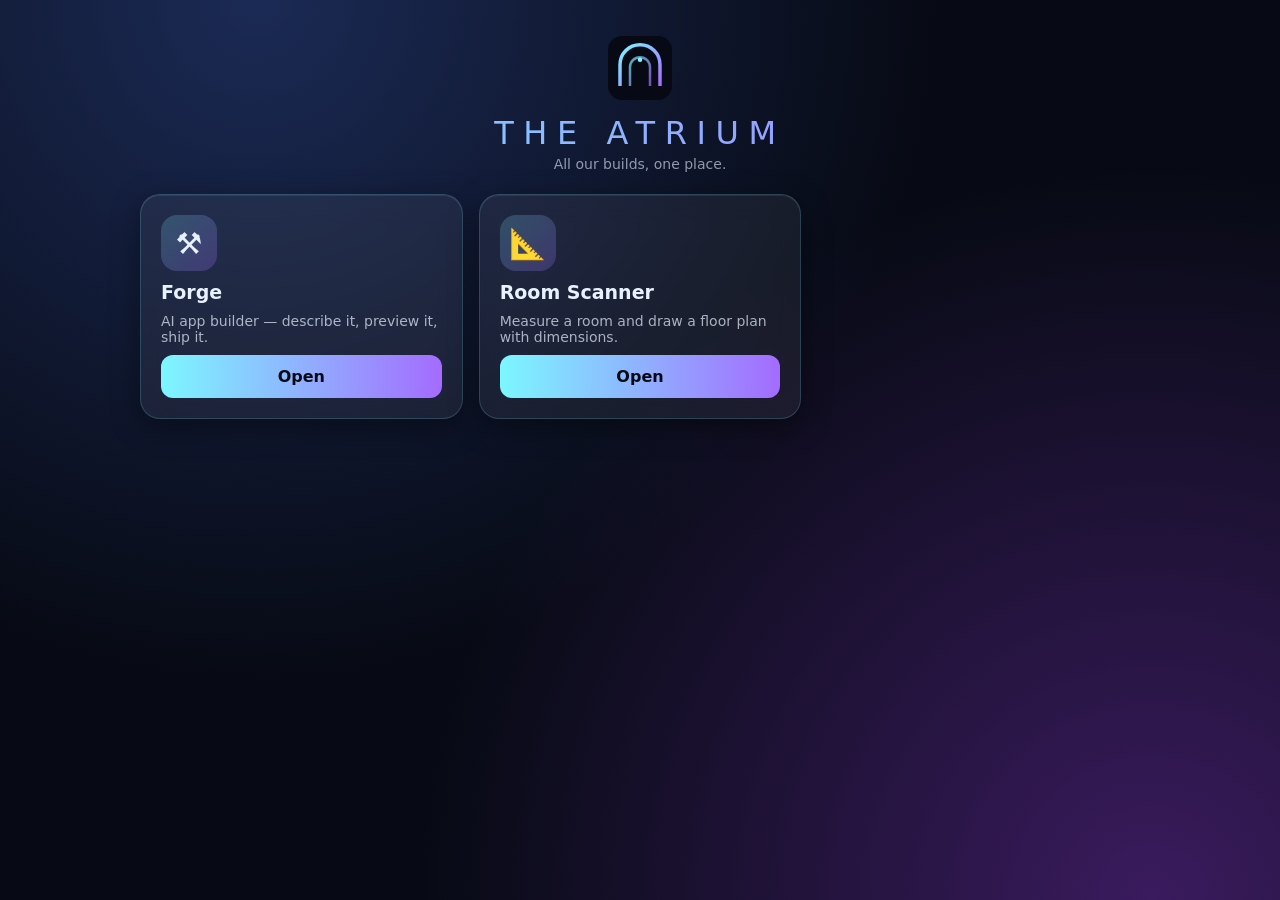
==== index.html @ 594856d9 "The Atrium" ====
<!doctype html><html lang="en"><head><meta charset="utf-8"><meta name="viewport" content="width=device-width,initial-scale=1,viewport-fit=cover">
<title>The Atrium</title><link rel="manifest" href="manifest.json"><link rel="icon" href="icon.svg"><link rel="apple-touch-icon" href="icon-192.png"><meta name="theme-color" content="#070a14"><meta name="apple-mobile-web-app-capable" content="yes">
<style>
*{box-sizing:border-box}body{margin:0;min-height:100vh;font-family:system-ui,-apple-system,sans-serif;color:#e8f1ff;background:radial-gradient(circle at 20% 0%,#1b2a55 0,transparent 50%),radial-gradient(circle at 90% 100%,#3a1b5e 0,transparent 50%),#070a14;padding:env(safe-area-inset-top) 18px 40px}
header{text-align:center;padding:36px 0 22px}header img{width:64px}h1{margin:10px 0 4px;font-weight:300;letter-spacing:.3em;text-transform:uppercase;background:linear-gradient(90deg,#7cf7ff,#a46bff);-webkit-background-clip:text;color:transparent}
header p{margin:0;opacity:.6;font-size:14px}
.grid{display:grid;gap:16px;grid-template-columns:repeat(auto-fill,minmax(260px,1fr));max-width:1000px;margin:auto}
.card{background:rgba(255,255,255,.06);border:1px solid rgba(124,247,255,.18);border-radius:20px;padding:20px;backdrop-filter:blur(14px);-webkit-backdrop-filter:blur(14px);box-shadow:0 8px 30px rgba(0,0,0,.4),inset 0 1px 0 rgba(255,255,255,.08);display:flex;flex-direction:column;gap:10px}
.ic{width:56px;height:56px;border-radius:16px;display:grid;place-items:center;font-size:30px;background:linear-gradient(135deg,rgba(124,247,255,.2),rgba(164,107,255,.25))}
.ic img{width:100%;height:100%;border-radius:16px;object-fit:cover}
h2{margin:0;font-size:19px}.card p{margin:0;opacity:.7;font-size:14px;flex:1}
a.btn{display:block;text-align:center;padding:12px;border-radius:12px;text-decoration:none;color:#070a14;font-weight:600;background:linear-gradient(90deg,#7cf7ff,#a46bff)}
</style></head><body>
<header><img src="icon.svg" alt=""><h1>The Atrium</h1><p>All our builds, one place.</p></header>
<main class="grid" id="g"></main>
<script>
fetch('apps.json',{cache:'no-store'}).then(r=>r.json()).then(a=>{g.innerHTML=a.map(x=>`<div class="card"><div class="ic">${/[.\/]/.test(x.icon)?`<img src="${x.icon}" alt="">`:x.icon}</div><h2>${x.name}</h2><p>${x.desc}</p><a class="btn" href="${x.url}">Open</a></div>`).join('')});
if('serviceWorker'in navigator)navigator.serviceWorker.register('sw.js');
</script></body></html>
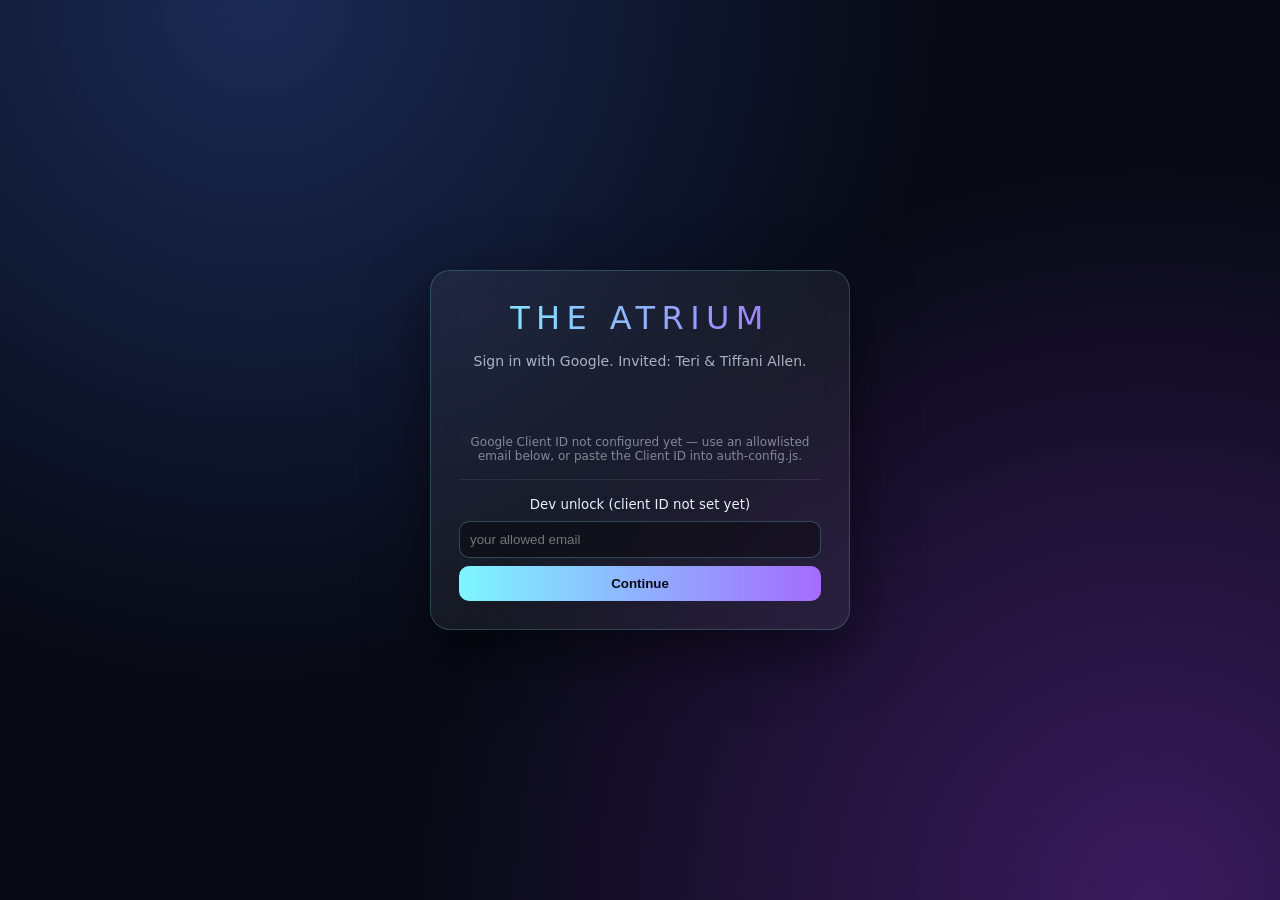
==== commit e98f2976: "v1.1.0 — Google allowlist login, Changelog, Journal tile, canvas badges Allow Teri + HeytiffaniAllen" ====
--- a/index.html
+++ b/index.html
@@ -2,18 +2,52 @@
 <title>The Atrium</title><link rel="manifest" href="manifest.json"><link rel="icon" href="icon.svg"><link rel="apple-touch-icon" href="icon-192.png"><meta name="theme-color" content="#070a14"><meta name="apple-mobile-web-app-capable" content="yes">
 <style>
 *{box-sizing:border-box}body{margin:0;min-height:100vh;font-family:system-ui,-apple-system,sans-serif;color:#e8f1ff;background:radial-gradient(circle at 20% 0%,#1b2a55 0,transparent 50%),radial-gradient(circle at 90% 100%,#3a1b5e 0,transparent 50%),#070a14;padding:env(safe-area-inset-top) 18px 40px}
-header{text-align:center;padding:36px 0 22px}header img{width:64px}h1{margin:10px 0 4px;font-weight:300;letter-spacing:.3em;text-transform:uppercase;background:linear-gradient(90deg,#7cf7ff,#a46bff);-webkit-background-clip:text;color:transparent}
+header{text-align:center;padding:28px 0 18px;position:relative}header img{width:64px}h1{margin:10px 0 4px;font-weight:300;letter-spacing:.3em;text-transform:uppercase;background:linear-gradient(90deg,#7cf7ff,#a46bff);-webkit-background-clip:text;color:transparent}
 header p{margin:0;opacity:.6;font-size:14px}
+#userbar{position:absolute;right:0;top:12px;display:flex;gap:8px;align-items:center;font-size:12px}
+#userbar img{width:28px;height:28px;border-radius:50%}#userbar button{background:transparent;border:1px solid rgba(124,247,255,.3);color:inherit;border-radius:999px;padding:6px 10px;cursor:pointer}
+.nav{display:flex;justify-content:center;gap:12px;margin-bottom:18px}
+.nav a{color:#7cf7ff;text-decoration:none;font-size:13px;opacity:.85}
 .grid{display:grid;gap:16px;grid-template-columns:repeat(auto-fill,minmax(260px,1fr));max-width:1000px;margin:auto}
 .card{background:rgba(255,255,255,.06);border:1px solid rgba(124,247,255,.18);border-radius:20px;padding:20px;backdrop-filter:blur(14px);-webkit-backdrop-filter:blur(14px);box-shadow:0 8px 30px rgba(0,0,0,.4),inset 0 1px 0 rgba(255,255,255,.08);display:flex;flex-direction:column;gap:10px}
+.card.featured{border-color:rgba(164,107,255,.55);box-shadow:0 0 40px -12px rgba(164,107,255,.7)}
 .ic{width:56px;height:56px;border-radius:16px;display:grid;place-items:center;font-size:30px;background:linear-gradient(135deg,rgba(124,247,255,.2),rgba(164,107,255,.25))}
 .ic img{width:100%;height:100%;border-radius:16px;object-fit:cover}
 h2{margin:0;font-size:19px}.card p{margin:0;opacity:.7;font-size:14px;flex:1}
+.badges{display:flex;gap:6px;flex-wrap:wrap}
+.badge{font-size:11px;letter-spacing:.06em;text-transform:uppercase;border-radius:999px;padding:3px 8px;border:1px solid rgba(124,247,255,.35);color:#7cf7ff}
+.badge.canvas{background:rgba(164,107,255,.2);border-color:rgba(164,107,255,.5);color:#e0c3ff}
 a.btn{display:block;text-align:center;padding:12px;border-radius:12px;text-decoration:none;color:#070a14;font-weight:600;background:linear-gradient(90deg,#7cf7ff,#a46bff)}
-</style></head><body>
-<header><img src="icon.svg" alt=""><h1>The Atrium</h1><p>All our builds, one place.</p></header>
+#app{display:none}
+</style>
+<script src="auth-config.js"></script>
+<script src="auth.js"></script>
+</head><body>
+<div id="app">
+<header>
+  <div id="userbar"></div>
+  <img src="icon.svg" alt=""><h1>The Atrium</h1><p>All our builds, one place.</p>
+</header>
+<div class="nav"><a href="changelog.html">Changelog</a></div>
 <main class="grid" id="g"></main>
+</div>
 <script>
-fetch('apps.json',{cache:'no-store'}).then(r=>r.json()).then(a=>{g.innerHTML=a.map(x=>`<div class="card"><div class="ic">${/[.\/]/.test(x.icon)?`<img src="${x.icon}" alt="">`:x.icon}</div><h2>${x.name}</h2><p>${x.desc}</p><a class="btn" href="${x.url}">Open</a></div>`).join('')});
+AtriumAuth.mountGate({
+  title:'The Atrium',
+  blurb:'Sign in with Google. Invited: Teri & Tiffani Allen.',
+  onReady(u){
+    document.getElementById('app').style.display='block';
+    AtriumAuth.userBar(document.getElementById('userbar'));
+    fetch('apps.json',{cache:'no-store'}).then(r=>r.json()).then(a=>{
+      g.innerHTML=a.map(x=>`<div class="card ${x.featured?'featured':''}">
+        <div class="ic">${/[.\/]/.test(x.icon)?`<img src="${x.icon}" alt="">`:x.icon}</div>
+        <h2>${x.name}</h2>
+        <div class="badges">${x.canvas?'<span class="badge canvas">Canvas mode</span>':''}${x.version?`<span class="badge">v${x.version}</span>`:''}</div>
+        <p>${x.desc}</p>
+        <a class="btn" href="${x.url}">Open</a>
+      </div>`).join('');
+    });
+  }
+});
 if('serviceWorker'in navigator)navigator.serviceWorker.register('sw.js');
 </script></body></html>
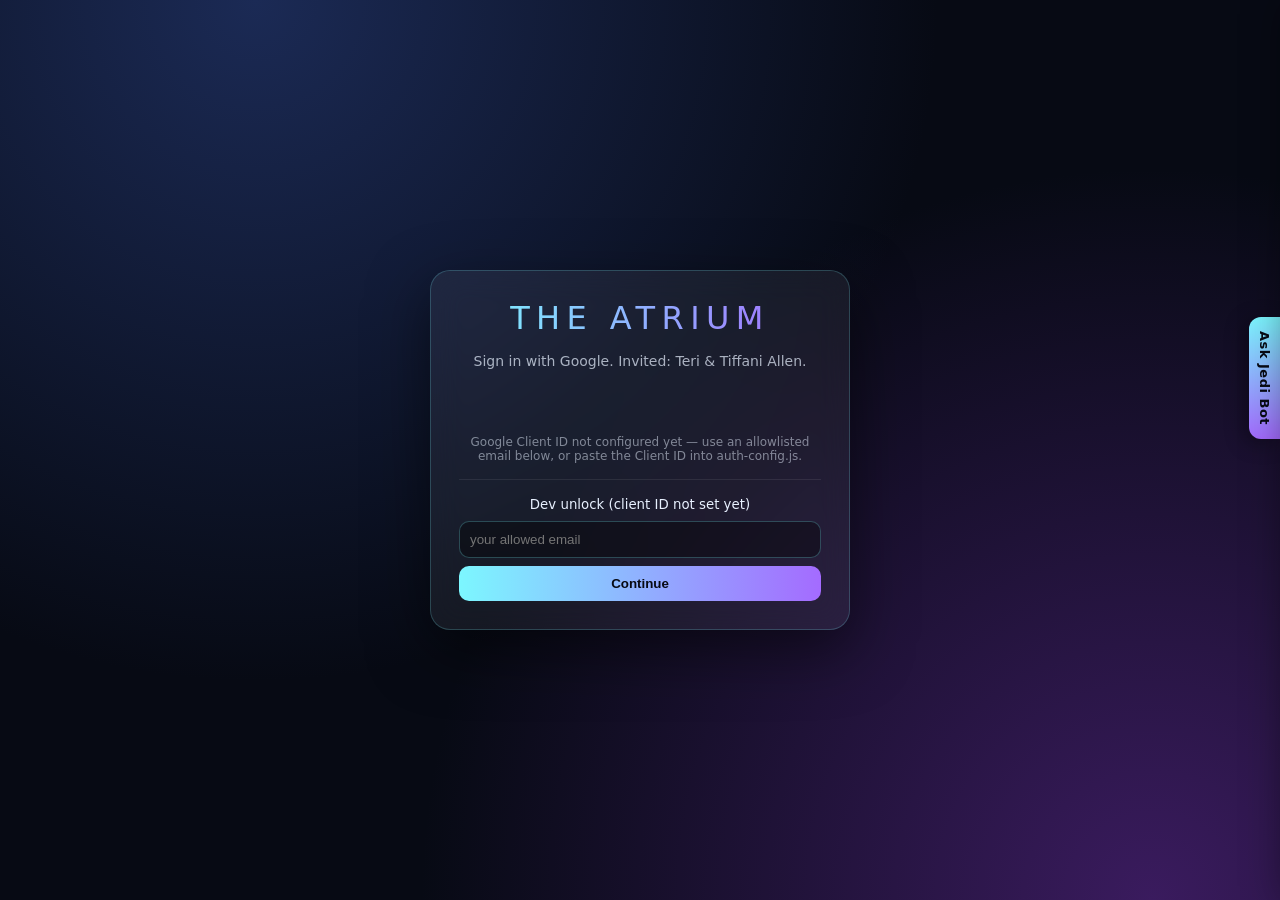
==== commit efa689c7: "v1.2.0 — Ask Jedi Bot request panel on all builds Collapsible right-side panel: change request + opt" ====
--- a/index.html
+++ b/index.html
@@ -22,6 +22,8 @@
 </style>
 <script src="auth-config.js"></script>
 <script src="auth.js"></script>
+<script>window.JEDI_REQUEST={app:"The Atrium"};</script>
+<script src="jedi-request.js"></script>
 </head><body>
 <div id="app">
 <header>
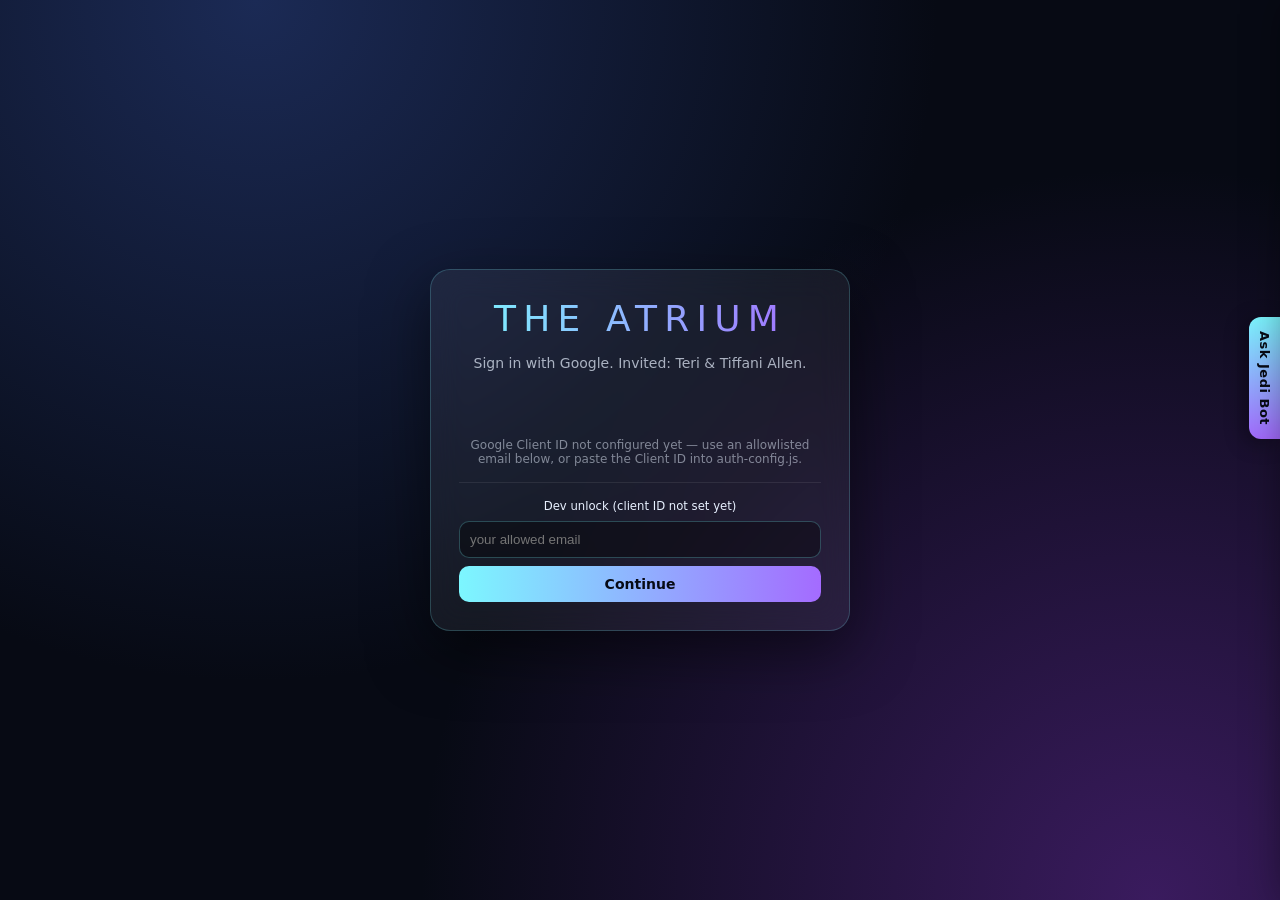
==== commit 62026174: "v2.0.0 — Ship the v3 Atrium design with all verified apps Rebuild the hub from the v3 mockup: artwor" ====
--- a/index.html
+++ b/index.html
@@ -1,55 +1,39 @@
-<!doctype html><html lang="en"><head><meta charset="utf-8"><meta name="viewport" content="width=device-width,initial-scale=1,viewport-fit=cover">
-<title>The Atrium</title><link rel="manifest" href="manifest.json"><link rel="icon" href="icon.svg"><link rel="apple-touch-icon" href="icon-192.png"><meta name="theme-color" content="#070a14"><meta name="apple-mobile-web-app-capable" content="yes">
-<style>
-*{box-sizing:border-box}body{margin:0;min-height:100vh;font-family:system-ui,-apple-system,sans-serif;color:#e8f1ff;background:radial-gradient(circle at 20% 0%,#1b2a55 0,transparent 50%),radial-gradient(circle at 90% 100%,#3a1b5e 0,transparent 50%),#070a14;padding:env(safe-area-inset-top) 18px 40px}
-header{text-align:center;padding:28px 0 18px;position:relative}header img{width:64px}h1{margin:10px 0 4px;font-weight:300;letter-spacing:.3em;text-transform:uppercase;background:linear-gradient(90deg,#7cf7ff,#a46bff);-webkit-background-clip:text;color:transparent}
-header p{margin:0;opacity:.6;font-size:14px}
-#userbar{position:absolute;right:0;top:12px;display:flex;gap:8px;align-items:center;font-size:12px}
-#userbar img{width:28px;height:28px;border-radius:50%}#userbar button{background:transparent;border:1px solid rgba(124,247,255,.3);color:inherit;border-radius:999px;padding:6px 10px;cursor:pointer}
-.nav{display:flex;justify-content:center;gap:12px;margin-bottom:18px}
-.nav a{color:#7cf7ff;text-decoration:none;font-size:13px;opacity:.85}
-.grid{display:grid;gap:16px;grid-template-columns:repeat(auto-fill,minmax(260px,1fr));max-width:1000px;margin:auto}
-.card{background:rgba(255,255,255,.06);border:1px solid rgba(124,247,255,.18);border-radius:20px;padding:20px;backdrop-filter:blur(14px);-webkit-backdrop-filter:blur(14px);box-shadow:0 8px 30px rgba(0,0,0,.4),inset 0 1px 0 rgba(255,255,255,.08);display:flex;flex-direction:column;gap:10px}
-.card.featured{border-color:rgba(164,107,255,.55);box-shadow:0 0 40px -12px rgba(164,107,255,.7)}
-.ic{width:56px;height:56px;border-radius:16px;display:grid;place-items:center;font-size:30px;background:linear-gradient(135deg,rgba(124,247,255,.2),rgba(164,107,255,.25))}
-.ic img{width:100%;height:100%;border-radius:16px;object-fit:cover}
-h2{margin:0;font-size:19px}.card p{margin:0;opacity:.7;font-size:14px;flex:1}
-.badges{display:flex;gap:6px;flex-wrap:wrap}
-.badge{font-size:11px;letter-spacing:.06em;text-transform:uppercase;border-radius:999px;padding:3px 8px;border:1px solid rgba(124,247,255,.35);color:#7cf7ff}
-.badge.canvas{background:rgba(164,107,255,.2);border-color:rgba(164,107,255,.5);color:#e0c3ff}
-a.btn{display:block;text-align:center;padding:12px;border-radius:12px;text-decoration:none;color:#070a14;font-weight:600;background:linear-gradient(90deg,#7cf7ff,#a46bff)}
-#app{display:none}
-</style>
+<!doctype html>
+<html lang="en">
+<head>
+<meta charset="utf-8">
+<meta name="viewport" content="width=device-width,initial-scale=1,viewport-fit=cover">
+<title>The Atrium</title>
+<link rel="manifest" href="manifest.json">
+<link rel="icon" href="icon.svg">
+<link rel="apple-touch-icon" href="icon-192.png">
+<meta name="theme-color" content="#070F22">
+<meta name="apple-mobile-web-app-capable" content="yes">
+<link rel="stylesheet" href="atrium.css">
 <script src="auth-config.js"></script>
 <script src="auth.js"></script>
 <script>window.JEDI_REQUEST={app:"The Atrium"};</script>
 <script src="jedi-request.js"></script>
-</head><body>
-<div id="app">
-<header>
-  <div id="userbar"></div>
-  <img src="icon.svg" alt=""><h1>The Atrium</h1><p>All our builds, one place.</p>
-</header>
-<div class="nav"><a href="changelog.html">Changelog</a></div>
-<main class="grid" id="g"></main>
+</head>
+<body>
+<div id="app" hidden>
+  <aside id="sidebar" aria-label="Workspace navigation"></aside>
+  <div class="scrim" id="scrim"></div>
+  <div class="wardrobe" id="wardrobe" hidden></div>
+  <main>
+    <div class="topbar">
+      <button type="button" class="iconbtn menu-btn" id="menuBtn" aria-label="Open navigation" aria-expanded="false" aria-controls="sidebar">
+        <svg viewBox="0 0 24 24" fill="none" stroke="currentColor" stroke-width="1.6" stroke-linecap="round" stroke-linejoin="round"><path d="M4 7h16M4 12h16M4 17h16"/></svg>
+      </button>
+      <button type="button" class="iconbtn menu-btn" id="mobileGear" aria-label="Wardrobe">
+        <svg viewBox="0 0 24 24" fill="none" stroke="currentColor" stroke-width="1.6" stroke-linecap="round" stroke-linejoin="round"><path d="m9 3-1 3-3 1 1 3-2 2 2 2-1 3 3 1 1 3h6l1-3 3-1-1-3 2-2-2-2 1-3-3-1-1-3Z"/><circle cx="12" cy="12" r="3"/></svg>
+      </button>
+      <div class="crumb" id="crumb">Workspace <span>/</span><b>Projects</b></div>
+      <div class="top-actions"><a href="changelog.html">Changelog</a></div>
+    </div>
+    <div id="view"></div>
+  </main>
 </div>
-<script>
-AtriumAuth.mountGate({
-  title:'The Atrium',
-  blurb:'Sign in with Google. Invited: Teri & Tiffani Allen.',
-  onReady(u){
-    document.getElementById('app').style.display='block';
-    AtriumAuth.userBar(document.getElementById('userbar'));
-    fetch('apps.json',{cache:'no-store'}).then(r=>r.json()).then(a=>{
-      g.innerHTML=a.map(x=>`<div class="card ${x.featured?'featured':''}">
-        <div class="ic">${/[.\/]/.test(x.icon)?`<img src="${x.icon}" alt="">`:x.icon}</div>
-        <h2>${x.name}</h2>
-        <div class="badges">${x.canvas?'<span class="badge canvas">Canvas mode</span>':''}${x.version?`<span class="badge">v${x.version}</span>`:''}</div>
-        <p>${x.desc}</p>
-        <a class="btn" href="${x.url}">Open</a>
-      </div>`).join('');
-    });
-  }
-});
-if('serviceWorker'in navigator)navigator.serviceWorker.register('sw.js');
-</script></body></html>
+<script src="atrium.js"></script>
+</body>
+</html>
--- a/atrium.css
+++ b/atrium.css
@@ -0,0 +1,235 @@
+@font-face{font-family:Inter;src:url(fonts/Inter.ttf);font-display:swap}
+:root{
+  --canvas:#070F22;--glow:#142E60;--sidebar-a:#101E39;--sidebar-b:#091327;
+  --card-a:#1A2E50;--card-b:#101D35;--border:#354F77;--line:#22304A;
+  --accent:#3278FF;--accent-hot:#4D91FF;--active:#163463;--active-text:#91B9FF;
+  --text:#F3F6FD;--muted:#A8B6CC;--support:#92A4C0;--soft:#B2C1D8;
+  --pending-bg:#3D321E;--pending-fg:#FFE0A0;--pending-bd:#8C7248;
+  --summary-a:#224F95;--summary-b:#172E59;--summary-c:#111F3B;
+  --tile-a:#1B3155;--tile-b:#12213D;--panel-a:#182A48;--panel-b:#0E1D34;
+  --wardrobe:#182840;--gear-bg:#15233B;--gear-bd:#31425D;
+  --shadow:#0003;--sidebar-w:264px;
+}
+[data-scheme="botanical"]{
+  --canvas:#0D211F;--glow:#1A3D38;--sidebar-a:#0F2A27;--sidebar-b:#0A1C1A;
+  --card-a:#163833;--card-b:#102824;--border:#2D5A52;--line:#1E3F3A;
+  --accent:#79B4A1;--accent-hot:#8DCCB3;--active:#1A4A42;--active-text:#A8E0D0;
+  --text:#F3F6FD;--muted:#A8C4BA;--support:#8AADA2;--soft:#B7D4CB;
+  --pending-bg:#3D321E;--pending-fg:#FFE0A0;--pending-bd:#8C7248;
+  --summary-a:#1D5A4E;--summary-b:#143830;--summary-c:#0E261F;
+  --tile-a:#18443C;--tile-b:#102E29;--panel-a:#163A34;--panel-b:#0E2824;
+  --wardrobe:#16332E;--gear-bg:#14302B;--gear-bd:#2D5A52;
+}
+[data-scheme="iris"]{
+  --canvas:#18172B;--glow:#2A2750;--sidebar-a:#1C1B33;--sidebar-b:#12111F;
+  --card-a:#2A2850;--card-b:#1A1833;--border:#4A4670;--line:#322F4A;
+  --accent:#B5A1E6;--accent-hot:#C4B4F0;--active:#3A3460;--active-text:#D4C8FF;
+  --text:#F3F6FD;--muted:#B8B0D4;--support:#9A92B8;--soft:#C5BEDC;
+  --pending-bg:#3D321E;--pending-fg:#FFE0A0;--pending-bd:#8C7248;
+  --summary-a:#4A3E86;--summary-b:#2A2450;--summary-c:#1A1730;
+  --tile-a:#2E2A52;--tile-b:#1C1836;--panel-a:#2A2648;--panel-b:#18152C;
+  --wardrobe:#242040;--gear-bg:#221E3C;--gear-bd:#4A4670;
+}
+[data-scheme="linen"]{
+  --canvas:#F5F0E7;--glow:#E8DCC8;--sidebar-a:#EFE8DA;--sidebar-b:#E5DCC8;
+  --card-a:#FFFBF3;--card-b:#F3EDE2;--border:#D4C4A8;--line:#D9CCB4;
+  --accent:#8A6A32;--accent-hot:#C4A46A;--active:#E8D9B8;--active-text:#3A3420;
+  --text:#242635;--muted:#5A5D70;--support:#6A6D80;--soft:#4A4D5C;
+  --pending-bg:#F3E4C0;--pending-fg:#5A4318;--pending-bd:#C4A46A;
+  --summary-a:#E8D4A8;--summary-b:#F0E6D2;--summary-c:#E6DCC8;
+  --tile-a:#FFF8EC;--tile-b:#F0E6D4;--panel-a:#FFF9EF;--panel-b:#EFE6D6;
+  --wardrobe:#F7F0E2;--gear-bg:#EDE4D2;--gear-bd:#D4C4A8;--shadow:#0001;
+}
+*{box-sizing:border-box}
+html,body{margin:0;min-height:100%;}
+body{
+  background:radial-gradient(ellipse at 85% 1%,var(--glow) 0,transparent 49%),var(--canvas);
+  color:var(--text);font-family:Inter,system-ui,sans-serif;font-size:14px;
+}
+button{font:inherit;color:inherit;cursor:pointer}
+a{color:var(--accent-hot);text-decoration:none}
+svg{width:21px;height:21px;flex-shrink:0}
+#app{min-height:100vh}
+#app[hidden]{display:none !important}
+#sidebar{
+  position:fixed;inset:0 auto 0 0;width:var(--sidebar-w);z-index:20;
+  background:linear-gradient(160deg,var(--sidebar-a),var(--sidebar-b) 70%);
+  border-right:1px solid var(--line);padding:22px 18px 18px;
+  display:flex;flex-direction:column;box-shadow:12px 0 40px var(--shadow);
+  overflow:auto;
+}
+.brand{display:flex;align-items:center;gap:12px;font-size:22px;letter-spacing:-1px;font-weight:650;margin-bottom:22px}
+.gear,.iconbtn{
+  border:1px solid var(--gear-bd);background:var(--gear-bg);width:36px;height:36px;border-radius:11px;
+  display:grid;place-items:center;color:var(--text);
+}
+.gear:focus-visible,.iconbtn:focus-visible,button:focus-visible,a:focus-visible{outline:2px solid var(--accent-hot);outline-offset:2px}
+#closeNav{display:none}
+.collapse{margin-left:auto;border:0;background:transparent;color:var(--muted);font-size:20px;width:28px;height:28px;border-radius:8px}
+.navgroup{
+  display:flex;align-items:center;gap:10px;padding:12px;border-radius:9px;font-weight:600;font-size:13px;
+  border:0;background:transparent;width:100%;text-align:left;
+}
+.navgroup.active{background:var(--active);color:var(--active-text)}
+.navgroup svg:last-child{margin-left:auto;width:16px;transition:transform .18s}
+.navgroup.closed svg:last-child{transform:rotate(-90deg)}
+.navitems{border-left:1px solid var(--border);margin:6px 0 12px 22px;padding-left:13px}
+.navitems[hidden]{display:none}
+.navitem{
+  display:flex;align-items:center;gap:10px;color:var(--muted);min-height:28px;font-size:12px;
+  border:0;background:transparent;width:100%;text-align:left;padding:4px 4px;border-radius:8px;
+}
+.navitem svg{width:16px;height:16px}
+.navitem:hover,.navitem.sel{color:var(--active-text);background:color-mix(in srgb,var(--active) 55%,transparent)}
+.navitem .cue{width:8px;height:8px;border-radius:50%;background:var(--pending-fg);margin-left:auto;flex-shrink:0}
+.archive{border-left:1px solid var(--border);margin:3px 0 7px 8px;padding-left:15px}
+.archive small{display:block;color:var(--support);font-size:9px;letter-spacing:.08em;text-transform:uppercase;margin:6px 0}
+.archive button,.archive a{
+  display:block;width:100%;text-align:left;border:0;background:transparent;
+  font-size:11px;color:var(--soft);padding:6px 0;
+}
+.archive .newest{color:var(--active-text);font-weight:600}
+.archive a small{display:block;margin:2px 0 0;letter-spacing:0;text-transform:none;font-size:10px;color:var(--support)}
+.shortcut{
+  margin-top:8px;border:1px solid color-mix(in srgb,var(--accent) 55%,var(--border));
+  background:color-mix(in srgb,var(--active) 70%,transparent);border-radius:12px;
+  padding:14px 12px;display:flex;gap:10px;align-items:center;font-size:12px;font-weight:600;color:var(--text);
+}
+.shortcut svg:last-child{width:15px;margin-left:auto}
+.botlinks{border-top:1px solid var(--line);margin-top:14px;padding:14px 8px 8px;font-size:12px;color:var(--muted)}
+.botlinks button,.botlinks a{display:flex;align-items:center;gap:10px;border:0;background:transparent;color:inherit;padding:6px 0;width:100%;text-align:left}
+.botlinks .more{padding-left:31px;color:var(--accent-hot)}
+.profile{margin-top:auto;padding-top:16px;display:flex;gap:11px;align-items:center}
+.avatar{background:color-mix(in srgb,var(--border) 70%,transparent);border:1px solid var(--border);border-radius:50%;width:35px;height:35px;display:grid;place-items:center;font-size:12px;overflow:hidden;flex-shrink:0}
+.avatar img{width:100%;height:100%;object-fit:cover}
+.profile b{display:block;font-size:13px;font-weight:600}
+.profile small{display:block;color:var(--muted);margin-top:3px;font-size:10px}
+.profile .signout{margin-top:6px;border:1px solid var(--border);background:transparent;border-radius:999px;padding:4px 10px;font-size:11px;color:var(--muted)}
+.wardrobe{
+  position:fixed;top:70px;left:20px;width:228px;padding:17px;background:var(--wardrobe);
+  border:1px solid var(--border);border-radius:13px;box-shadow:0 18px 45px #0008;z-index:40;
+}
+.wardrobe[hidden]{display:none}
+.wardrobe strong{font-size:12px}
+.wardrobe p{font-size:10px;margin:5px 0 12px;color:var(--support)}
+.swatches{display:flex;gap:12px}
+.swatch{width:28px;height:28px;border-radius:50%;background:var(--swatch);border:3px solid var(--wardrobe);outline:1px solid var(--border);display:grid;place-items:center;padding:0}
+.swatch svg{width:14px;color:#fff}
+[data-scheme="linen"] .swatch[data-scheme-id="linen"] svg{color:#242635}
+.scheme{font-size:10px;color:var(--soft);margin-top:12px}
+main{margin-left:var(--sidebar-w);padding:0 42px 48px;min-height:100vh}
+.topbar{height:83px;display:flex;align-items:center;justify-content:space-between;border-bottom:1px solid var(--line);color:var(--muted);font-size:12px;gap:12px}
+.menu-btn{display:none}
+.crumb{display:flex;align-items:center;gap:10px}
+.crumb b{color:var(--text);font-weight:500}
+.top-actions{display:flex;align-items:center;gap:10px}
+.top-actions a{color:var(--muted);font-size:12px}
+.heading{margin:28px 0 22px;display:flex;align-items:flex-start;justify-content:space-between;gap:16px}
+h1{font-size:36px;letter-spacing:-1.2px;font-weight:600;margin:0 0 10px}
+.heading p{margin:0;color:var(--support);line-height:1.6;font-size:13px}
+.label{font-size:10px;letter-spacing:1.5px;text-transform:uppercase;color:var(--soft);margin-bottom:10px}
+.pill{
+  border:1px solid var(--border);border-radius:9px;padding:11px 16px;background:color-mix(in srgb,var(--card-b) 80%,transparent);
+  display:inline-flex;align-items:center;gap:9px;font-size:12px;color:var(--text);white-space:nowrap;
+}
+.pill svg{width:16px}
+.sectionhead{display:flex;justify-content:space-between;align-items:center;margin:19px 0 15px}
+h2{font-size:15px;font-weight:550;margin:0}
+.cards{display:grid;grid-template-columns:repeat(3,minmax(0,1fr));gap:16px}
+.card{
+  display:block;height:183px;border:1px solid var(--border);border-radius:15px;overflow:hidden;
+  background:linear-gradient(120deg,var(--card-a),var(--card-b));box-shadow:0 10px 24px var(--shadow);
+  position:relative;color:inherit;text-decoration:none;
+}
+.card.featured{box-shadow:0 10px 24px var(--shadow),0 0 0 1px color-mix(in srgb,var(--accent-hot) 45%,transparent)}
+.art{height:106px;background:#14213A}
+.art img{width:100%;height:100%;object-fit:cover;object-position:center;display:block}
+.cardcopy{padding:15px 18px}
+.cardcopy h3{font-size:15px;margin:0 0 5px;font-weight:550;letter-spacing:-.3px}
+.cardcopy p{font-size:11px;color:var(--soft);margin:0}
+.badges{position:absolute;right:10px;top:9px;display:flex;gap:6px}
+.badge{font-size:9px;background:#081225D9;border:1px solid #4B6080;color:#D1DCEE;padding:4px 7px;border-radius:20px}
+[data-scheme="linen"] .badge{background:#fff9;border-color:var(--border);color:var(--text)}
+.card .corner{position:absolute;right:16px;bottom:18px;color:var(--accent-hot)}
+.card .corner svg{width:17px}
+.card.add{
+  background:linear-gradient(135deg,color-mix(in srgb,var(--card-b) 80%,var(--accent)),var(--card-b));
+  display:flex;flex-direction:column;align-items:center;justify-content:center;text-align:center;border-style:dashed;
+}
+.card.add .symbol{width:40px;height:40px;border-radius:14px;background:color-mix(in srgb,var(--accent) 18%,transparent);color:var(--accent-hot);display:grid;place-items:center;margin-bottom:12px}
+.card.add .symbol svg{width:22px}
+.card.add h3{font-size:14px;margin:0 0 6px}
+.card.add p{font-size:11px;color:var(--support);margin:0}
+.footnote{margin-top:18px;font-size:11px;color:var(--muted)}
+.summary{
+  position:relative;overflow:hidden;background:linear-gradient(115deg,var(--summary-a),var(--summary-b) 55%,var(--summary-c));
+  box-shadow:0 16px 35px var(--shadow);border:1px solid color-mix(in srgb,var(--accent) 45%,var(--border));
+  border-top:3px solid var(--accent-hot);border-radius:16px;padding:26px 28px;display:flex;gap:22px;align-items:center;min-height:171px;
+}
+.summary .symbol{display:grid;place-items:center;background:color-mix(in srgb,var(--accent) 35%,transparent);border-radius:15px;width:63px;height:63px;color:var(--active-text)}
+.summary .symbol svg{width:31px;height:31px}
+.summary h2{font-size:28px;margin:8px 0}
+.summary p{color:var(--soft);margin:0}
+.summary .right{margin-left:auto;text-align:right}
+.pending{color:var(--pending-fg);background:var(--pending-bg);border:1px solid var(--pending-bd);border-radius:20px;padding:6px 10px;font-size:10px;display:inline-flex;align-items:center;gap:5px}
+.pending svg{width:13px;height:13px}
+.tiles{display:grid;grid-template-columns:repeat(3,minmax(0,1fr));gap:16px}
+.tile{padding:21px;border:1px solid var(--border);border-radius:14px;background:linear-gradient(145deg,var(--tile-a),var(--tile-b));border-top:2px solid var(--accent-hot);box-shadow:0 9px 23px var(--shadow);color:inherit;text-decoration:none;display:block;min-height:158px}
+.tiletop{display:flex;justify-content:space-between;align-items:center;color:var(--accent-hot);font-size:11px}
+.tile h3{font-size:13px;font-weight:450;color:var(--soft);margin:18px 0 9px}
+.tile .value{font-size:18px;letter-spacing:-.5px;font-weight:500;color:var(--text)}
+.tile small{display:block;color:var(--pending-fg);margin-top:10px;font-size:10px}
+.bottomgrid{display:grid;grid-template-columns:1fr 1fr;gap:18px;margin-top:21px}
+.panel{border:1px solid var(--border);border-radius:14px;padding:22px;background:linear-gradient(120deg,var(--panel-a),var(--panel-b));min-height:140px}
+.panel p{color:var(--soft);font-size:12px;margin:10px 0 0}
+.detailbody{display:grid;grid-template-columns:1.7fr 1fr;gap:20px;margin-top:22px}
+.editionpanel{background:linear-gradient(145deg,var(--panel-a),var(--panel-b));border:1px solid var(--border);border-radius:16px;padding:25px}
+.editionpanel h2{font-size:17px;margin:10px 0}
+.editionpanel p{color:var(--soft)}
+.datarow{display:flex;justify-content:space-between;align-items:center;border-bottom:1px solid var(--border);padding:16px 0;color:var(--muted);gap:12px}
+.datarow strong{font-size:15px;color:var(--text);font-weight:500}
+.editionnote{border-left:2px solid var(--accent-hot);background:color-mix(in srgb,var(--active) 55%,transparent);padding:15px 17px;margin-top:21px}
+.editionnote p{font-size:12px;margin:0}
+.btn{
+  display:inline-flex;align-items:center;justify-content:center;gap:8px;margin-top:18px;padding:12px 18px;border-radius:12px;
+  background:linear-gradient(90deg,var(--accent-hot),var(--accent));color:#070a14;font-weight:600;border:0;
+}
+[data-scheme="linen"] .btn{color:#242635}
+.scrim{display:none;position:fixed;inset:0;background:#0007;z-index:15}
+body.nav-open .scrim{display:block}
+#sidebar.collapsed{width:76px;padding:22px 12px}
+#sidebar.collapsed .brand-name,
+#sidebar.collapsed .navgroup span,
+#sidebar.collapsed .navitems,
+#sidebar.collapsed .shortcut span,
+#sidebar.collapsed .botlinks,
+#sidebar.collapsed .profile div:not(.avatar){display:none}
+body.rail main{margin-left:76px}
+body.rail{--sidebar-w:76px}
+@media (max-width:900px){
+  #sidebar{transform:translateX(-105%);transition:transform .2s ease}
+  body.nav-open #sidebar{transform:none}
+  #sidebar.collapsed{width:var(--sidebar-w);padding:22px 18px}
+  #sidebar.collapsed .brand-name,#sidebar.collapsed .navgroup span,#sidebar.collapsed .navitems,#sidebar.collapsed .shortcut span,#sidebar.collapsed .botlinks,#sidebar.collapsed .profile div:not(.avatar){display:initial}
+  #sidebar.collapsed .navitems[hidden]{display:none}
+  #sidebar.collapsed .brand-name{display:inline}
+  #sidebar.collapsed .profile div:not(.avatar){display:block}
+  #railBtn{display:none}
+  #closeNav{display:grid;margin-left:auto}
+  main{margin-left:0;padding:0 18px 96px}
+  body.rail main{margin-left:0}
+  .menu-btn{display:grid}
+  .topbar{height:72px}
+  h1{font-size:28px}
+  .cards,.tiles{grid-template-columns:1fr}
+  .bottomgrid,.detailbody{grid-template-columns:1fr}
+  .summary{flex-direction:column;align-items:flex-start}
+  .summary .right{margin-left:0;text-align:left}
+  .heading{flex-direction:column}
+  .wardrobe{left:12px;right:12px;width:auto}
+}
+@media (min-width:901px) and (max-width:1180px){
+  .cards{grid-template-columns:repeat(2,minmax(0,1fr))}
+  .tiles{grid-template-columns:repeat(2,minmax(0,1fr))}
+  main{padding:0 24px 40px}
+}
